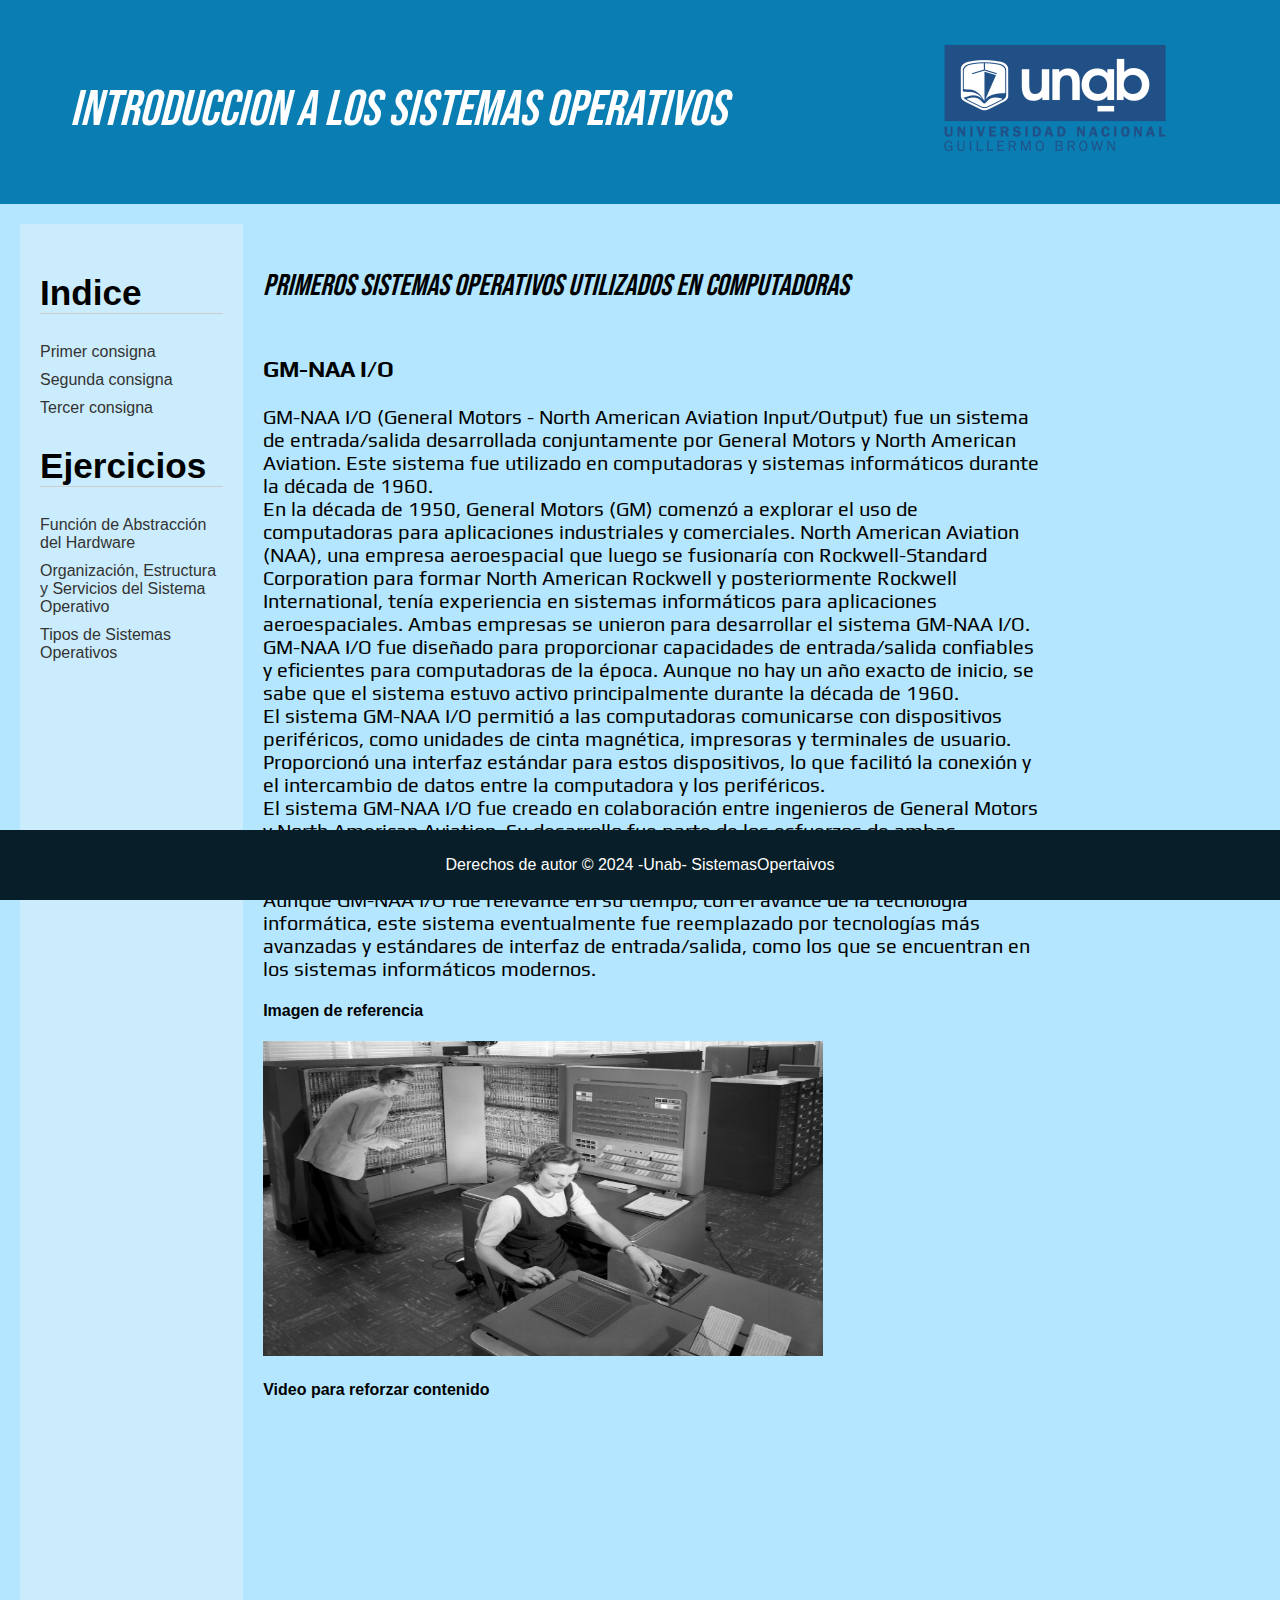
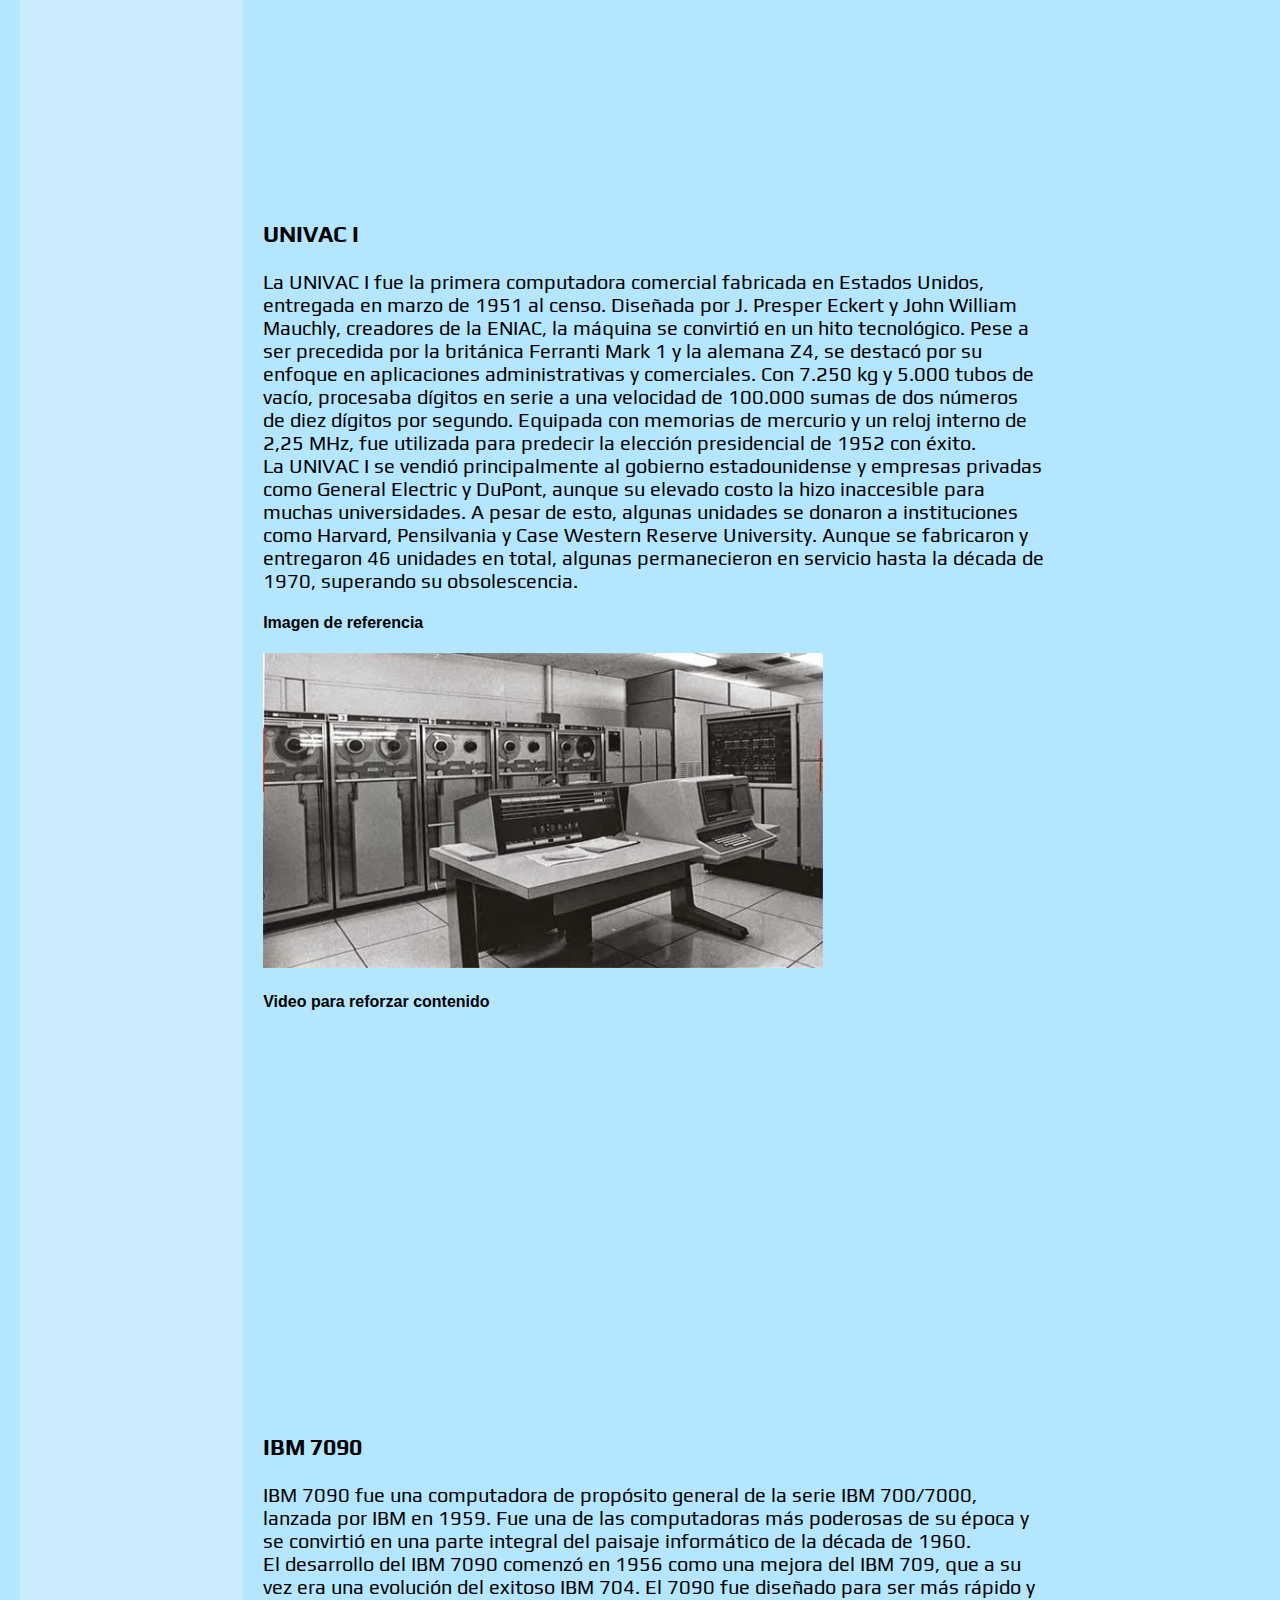
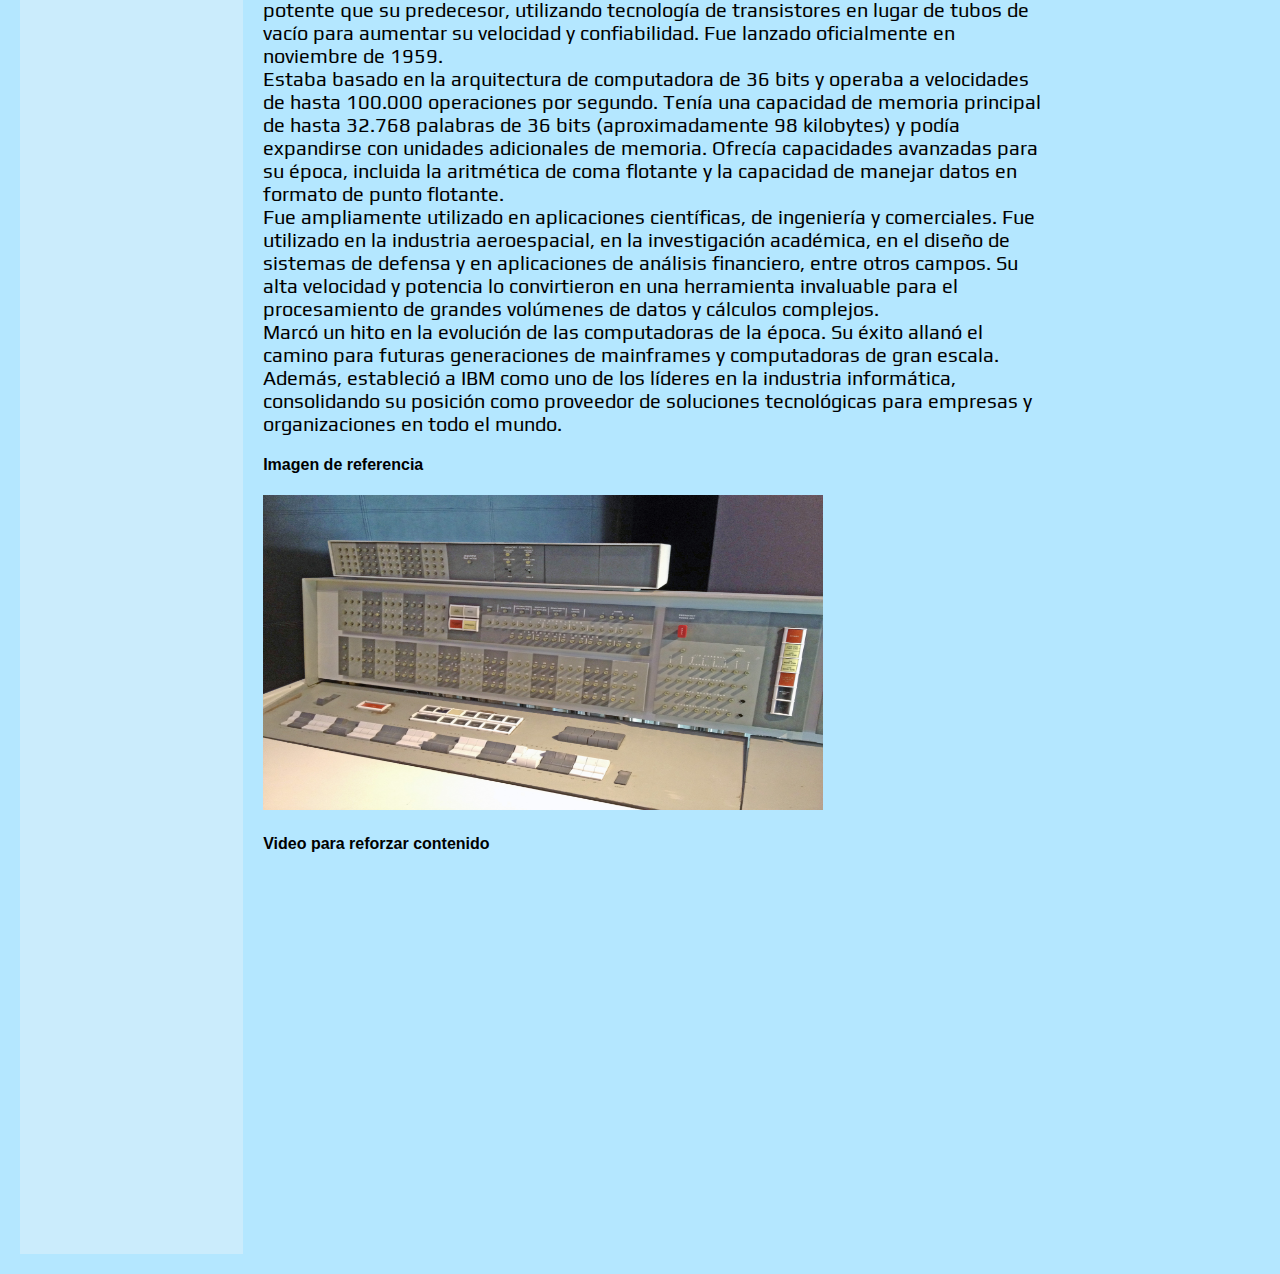
==== Tp1/index.html @ a174c9ca "fisrt commit" ====
<!DOCTYPE html>
<html lang="es">
<head>
  <meta charset="UTF-8">
  <title>SistemasOpertativos</title>
  <link rel="stylesheet" href="styles.css">
  <link rel="preconnect" href="https://fonts.googleapis.com">
<link rel="preconnect" href="https://fonts.gstatic.com" crossorigin>
<link href="https://fonts.googleapis.com/css2?family=Lora:ital,wght@0,400..700;1,400..700&family=Oswald:wght@200..700&family=Source+Code+Pro:ital,wght@0,200..900;1,200..900&display=swap" rel="stylesheet">
<link href="https://fonts.googleapis.com/css2?family=Bebas+Neue&family=Lora:ital,wght@0,400..700;1,400..700&family=Oswald:wght@200..700&family=Pixelify+Sans:wght@400..700&family=Source+Code+Pro:ital,wght@0,200..900;1,200..900&display=swap" rel="stylesheet">
<link href="https://fonts.googleapis.com/css2?family=Nanum+Gothic+Coding&family=Play:wght@400;700&display=swap" rel="stylesheet">
</head>
<body>
  <header>
    <h1>Introduccion a los sistemas operativos</h1>
    <img src="img/Logo2.png" alt="Logo" class="logo-derecha">
  </header>
  <div class="container">
    <aside>
      <h2>Indice</h2>
      <ul>
        <li><a href="index.html">Primer consigna</a></li>
        <li><a href="segunda.html">Segunda consigna</a></li>
        <li><a href="tercera.html">Tercer consigna</a></li>
        
      </ul>
      <h2>Ejercicios</h2>
      <ul>
        <li><a href="ejer1.html">Función de Abstracción del Hardware</a></li>
        <li><a href="ejer2.html">Organización, Estructura y Servicios del Sistema Operativo</a></li>
        <li><a href="ejer3.html">Tipos de Sistemas Operativos</a></li>
        
      </ul>
   
    </aside>
  
    <main>
      <article>
        <h2>Primeros sistemas operativos utilizados en computadoras</h2>
        <br />
        <h3>GM-NAA I/O</h3>
        <p class="p1">GM-NAA I/O (General Motors - North American Aviation Input/Output) fue un sistema de entrada/salida desarrollada conjuntamente por General Motors y North American Aviation. Este sistema fue utilizado en computadoras y sistemas informáticos durante la década de 1960. <br>
            En la década de 1950, General Motors (GM) comenzó a explorar el uso de computadoras para aplicaciones industriales y comerciales. North American Aviation (NAA), una empresa aeroespacial que luego se fusionaría con Rockwell-Standard Corporation para formar North American Rockwell y posteriormente Rockwell International, tenía experiencia en sistemas informáticos para aplicaciones aeroespaciales. Ambas empresas se unieron para desarrollar el sistema GM-NAA I/O.<br>
            GM-NAA I/O fue diseñado para proporcionar capacidades de entrada/salida confiables y eficientes para computadoras de la época. Aunque no hay un año exacto de inicio, se sabe que el sistema estuvo activo principalmente durante la década de 1960.<br>
            El sistema GM-NAA I/O permitió a las computadoras comunicarse con dispositivos periféricos, como unidades de cinta magnética, impresoras y terminales de usuario. Proporcionó una interfaz estándar para estos dispositivos, lo que facilitó la conexión y el intercambio de datos entre la computadora y los periféricos.<br>
            El sistema GM-NAA I/O fue creado en colaboración entre ingenieros de General Motors y North American Aviation. Su desarrollo fue parte de los esfuerzos de ambas empresas para avanzar en la informática y la automatización en sus respectivos campos de aplicación.<br>
            Aunque GM-NAA I/O fue relevante en su tiempo, con el avance de la tecnología informática, este sistema eventualmente fue reemplazado por tecnologías más avanzadas y estándares de interfaz de entrada/salida, como los que se encuentran en los sistemas informáticos modernos.<br>
            </p>
            <h4>Imagen de referencia</h4>
            <img width="560" height="315" src="img/gm.jpg" alt="Imagen 2"> <br>
            <h4>Video para reforzar contenido</h4>
        <iframe width="560" height="315" src="https://www.youtube.com/embed/p0y1omzGILQ?si=eVUx4_5X6yZoQ4wG" title="YouTube video player" frameborder="0" allow="accelerometer; autoplay; clipboard-write; encrypted-media; gyroscope; picture-in-picture; web-share" referrerpolicy="strict-origin-when-cross-origin" allowfullscreen></iframe>
      </article>
      <article>
        <br>
        <h3>UNIVAC I</h3>
        <p class="p1">La UNIVAC I fue la primera computadora comercial fabricada en Estados Unidos, entregada en marzo de 1951 al censo. Diseñada por J. Presper Eckert y John William Mauchly, creadores de la ENIAC, la máquina se convirtió en un hito tecnológico. Pese a ser precedida por la británica Ferranti Mark 1 y la alemana Z4, se destacó por su enfoque en aplicaciones administrativas y comerciales. Con 7.250 kg y 5.000 tubos de vacío, procesaba dígitos en serie a una velocidad de 100.000 sumas de dos números de diez dígitos por segundo. Equipada con memorias de mercurio y un reloj interno de 2,25 MHz, fue utilizada para predecir la elección presidencial de 1952 con éxito.<br>
            La UNIVAC I se vendió principalmente al gobierno estadounidense y empresas privadas como General Electric y DuPont, aunque su elevado costo la hizo inaccesible para muchas universidades. A pesar de esto, algunas unidades se donaron a instituciones como Harvard, Pensilvania y Case Western Reserve University. Aunque se fabricaron y entregaron 46 unidades en total, algunas permanecieron en servicio hasta la década de 1970, superando su obsolescencia.</p>
            <h4>Imagen de referencia</h4>
            <img width="560" height="315" src="img/unia.jpeg" alt="Imagen 2"> <br>
            <h4>Video para reforzar contenido</h4>
        <iframe width="560" height="315" src="https://www.youtube.com/embed/qB3Ho7ocXr8?si=7YgesKEclkZLAy5e" title="YouTube video player" frameborder="0" allow="accelerometer; autoplay; clipboard-write; encrypted-media; gyroscope; picture-in-picture; web-share" referrerpolicy="strict-origin-when-cross-origin" allowfullscreen></iframe>
      </article>
      <article>
        <br>
        <h3>IBM 7090</h3>
        <p class="p1"> IBM 7090 fue una computadora de propósito general de la serie IBM 700/7000, lanzada por IBM en 1959. Fue una de las computadoras más poderosas de su época y se convirtió en una parte integral del paisaje informático de la década de 1960.<br>
            El desarrollo del IBM 7090 comenzó en 1956 como una mejora del IBM 709, que a su vez era una evolución del exitoso IBM 704. El 7090 fue diseñado para ser más rápido y potente que su predecesor, utilizando tecnología de transistores en lugar de tubos de vacío para aumentar su velocidad y confiabilidad. Fue lanzado oficialmente en noviembre de 1959.<br>
            Estaba basado en la arquitectura de computadora de 36 bits y operaba a velocidades de hasta 100.000 operaciones por segundo. Tenía una capacidad de memoria principal de hasta 32.768 palabras de 36 bits (aproximadamente 98 kilobytes) y podía expandirse con unidades adicionales de memoria. Ofrecía capacidades avanzadas para su época, incluida la aritmética de coma flotante y la capacidad de manejar datos en formato de punto flotante.<br>
            Fue ampliamente utilizado en aplicaciones científicas, de ingeniería y comerciales. Fue utilizado en la industria aeroespacial, en la investigación académica, en el diseño de sistemas de defensa y en aplicaciones de análisis financiero, entre otros campos. Su alta velocidad y potencia lo convirtieron en una herramienta invaluable para el procesamiento de grandes volúmenes de datos y cálculos complejos.<br>
            Marcó un hito en la evolución de las computadoras de la época. Su éxito allanó el camino para futuras generaciones de mainframes y computadoras de gran escala. Además, estableció a IBM como uno de los líderes en la industria informática, consolidando su posición como proveedor de soluciones tecnológicas para empresas y organizaciones en todo el mundo.<br>
            </p>
            <h4>Imagen de referencia</h4>
            <img width="560" height="315" src="img/ibm.jpeg" alt="Imagen 2"> <br>
            <h4>Video para reforzar contenido</h4>
        <iframe width="560" height="315" src="https://www.youtube.com/embed/smNWV7RKQHs?si=0sMW5S5LJgwMb_af" title="YouTube video player" frameborder="0" allow="accelerometer; autoplay; clipboard-write; encrypted-media; gyroscope; picture-in-picture; web-share" referrerpolicy="strict-origin-when-cross-origin" allowfullscreen></iframe>
      </article>
     
    </main>
  </div>
  <footer>
    <p class="foo">Derechos de autor © 2024 -Unab- SistemasOpertaivos</p>
  </footer>
</body>
</html>
---- Tp1/styles.css ----
body {
    font-family: Arial, sans-serif;
    margin: 0;
    padding: 0;
    background-color: #b4e7ff; 
   }
  
  
  header {
    background-color: #0a7db3;
    color: #fff;
    padding: 30px;
    text-align: center;
    overflow: hidden;
  }
    h1 {
      font-family: "Bebas Neue", sans-serif;
      font-weight: 500;
      font-style: italic;
      float: left; 
      margin-left: 40px; 
      margin-top: 50px;
      font-size: 50px;
      
    }
  .logo-derecha {
    float: right;
    margin-right: 70px;

  }
  .container {
    display: flex;
    margin: 20px;
  }
  
  aside {
    width: 15%;
    background-color: #cbecfc;
    padding: 20px;
  }
  
  aside h2 {
    font-size: 2.2em;
    border-bottom: 1px solid #ccc;
  }
  
  aside ul {
    list-style-type: none;
    padding: 0;
  }
  
  aside li {
    margin-bottom: 10px;
  }
  
  aside li a {
    text-decoration: none;
    color: #333;
  }
  
  main {
    width: 80%;
    padding: 20px;
  }
  
  article {
    margin-bottom: 40px;
  }
  
  article h2 {
    font-family: "Bebas Neue", sans-serif;;
    font-weight: 400;
    font-style: italic;
    margin-bottom: 10px;
    font-size: 30px;
  }
  article h3{
    font-family: "Play", sans-serif;
    font-size: 23px;

    
  }
  .p1{
    font-family: "Play", sans-serif;
    margin-right: 20%;
    font-size: 20px;
  }
  footer {
    background-color:#081f29;
    color: #fff;
    text-align: center;
    padding: 10px 0;
    position: fixed;
    bottom: 0;
    width: 100%;
  }
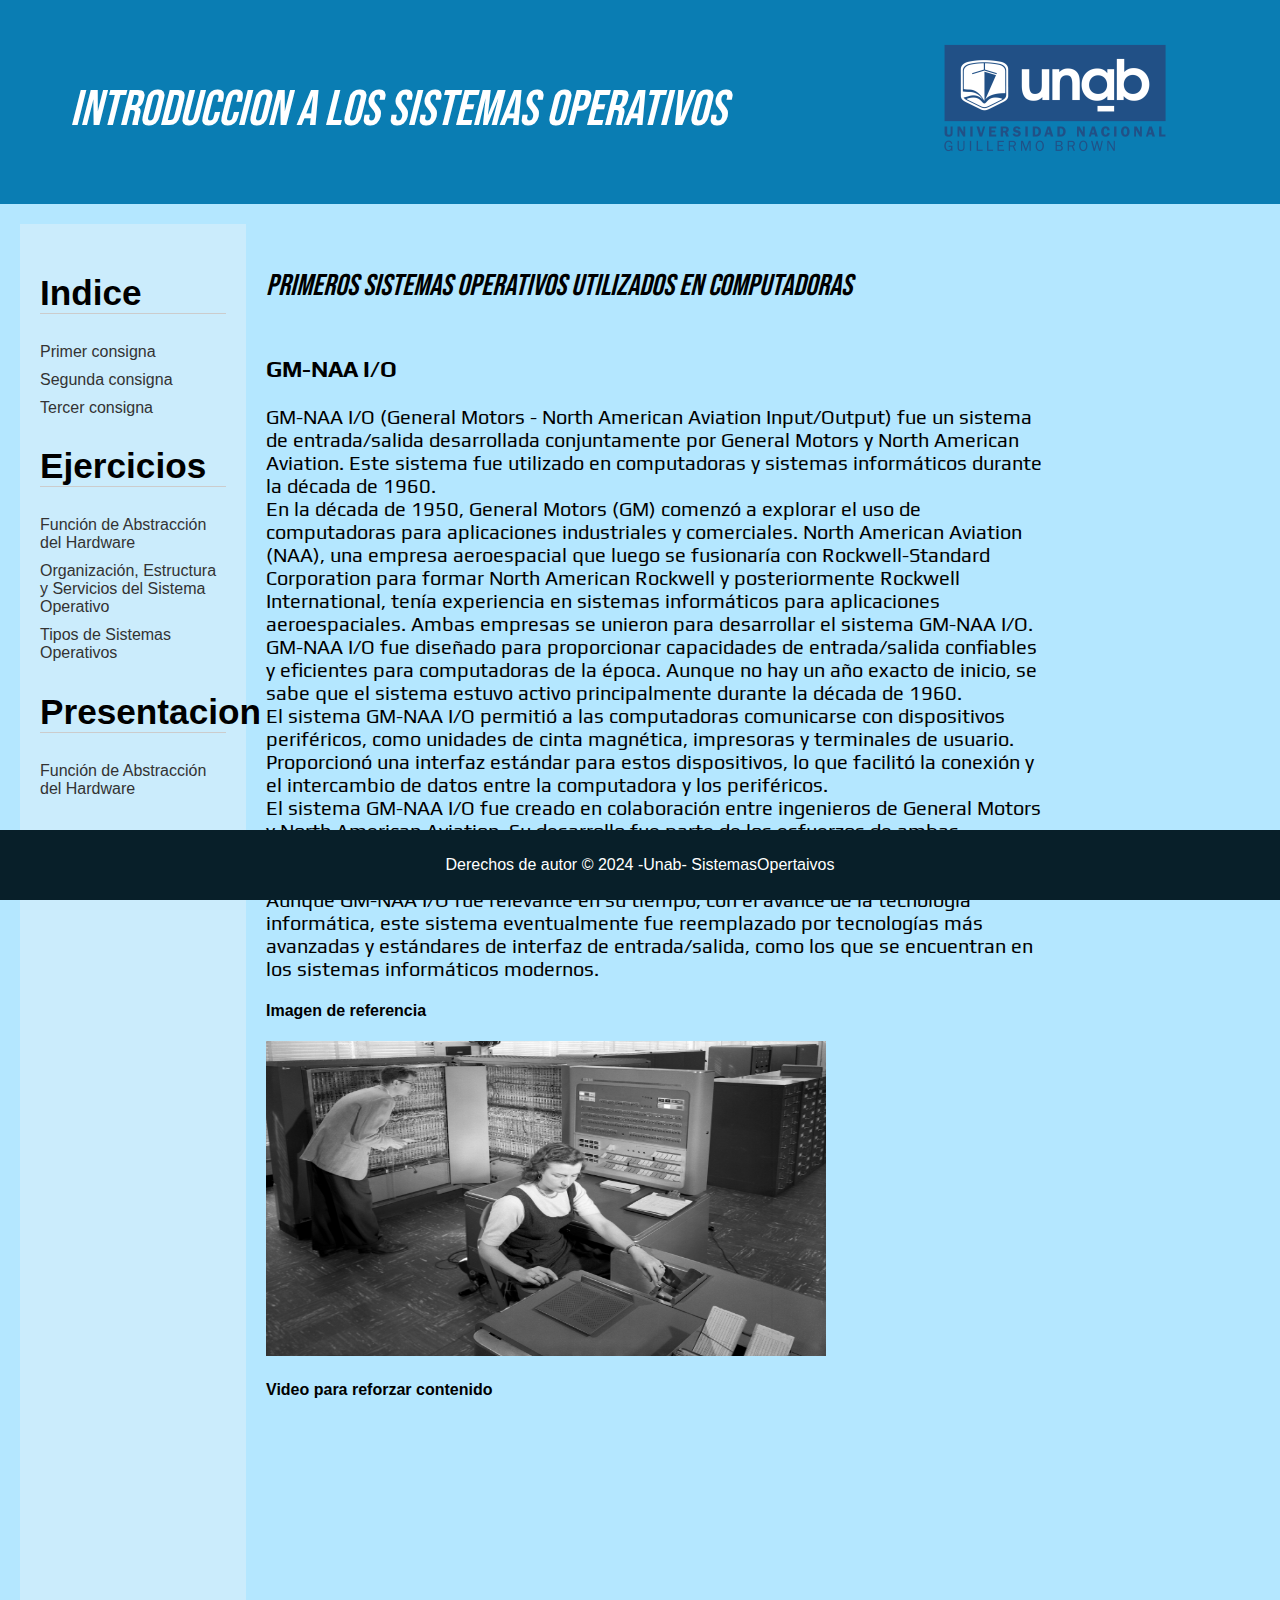
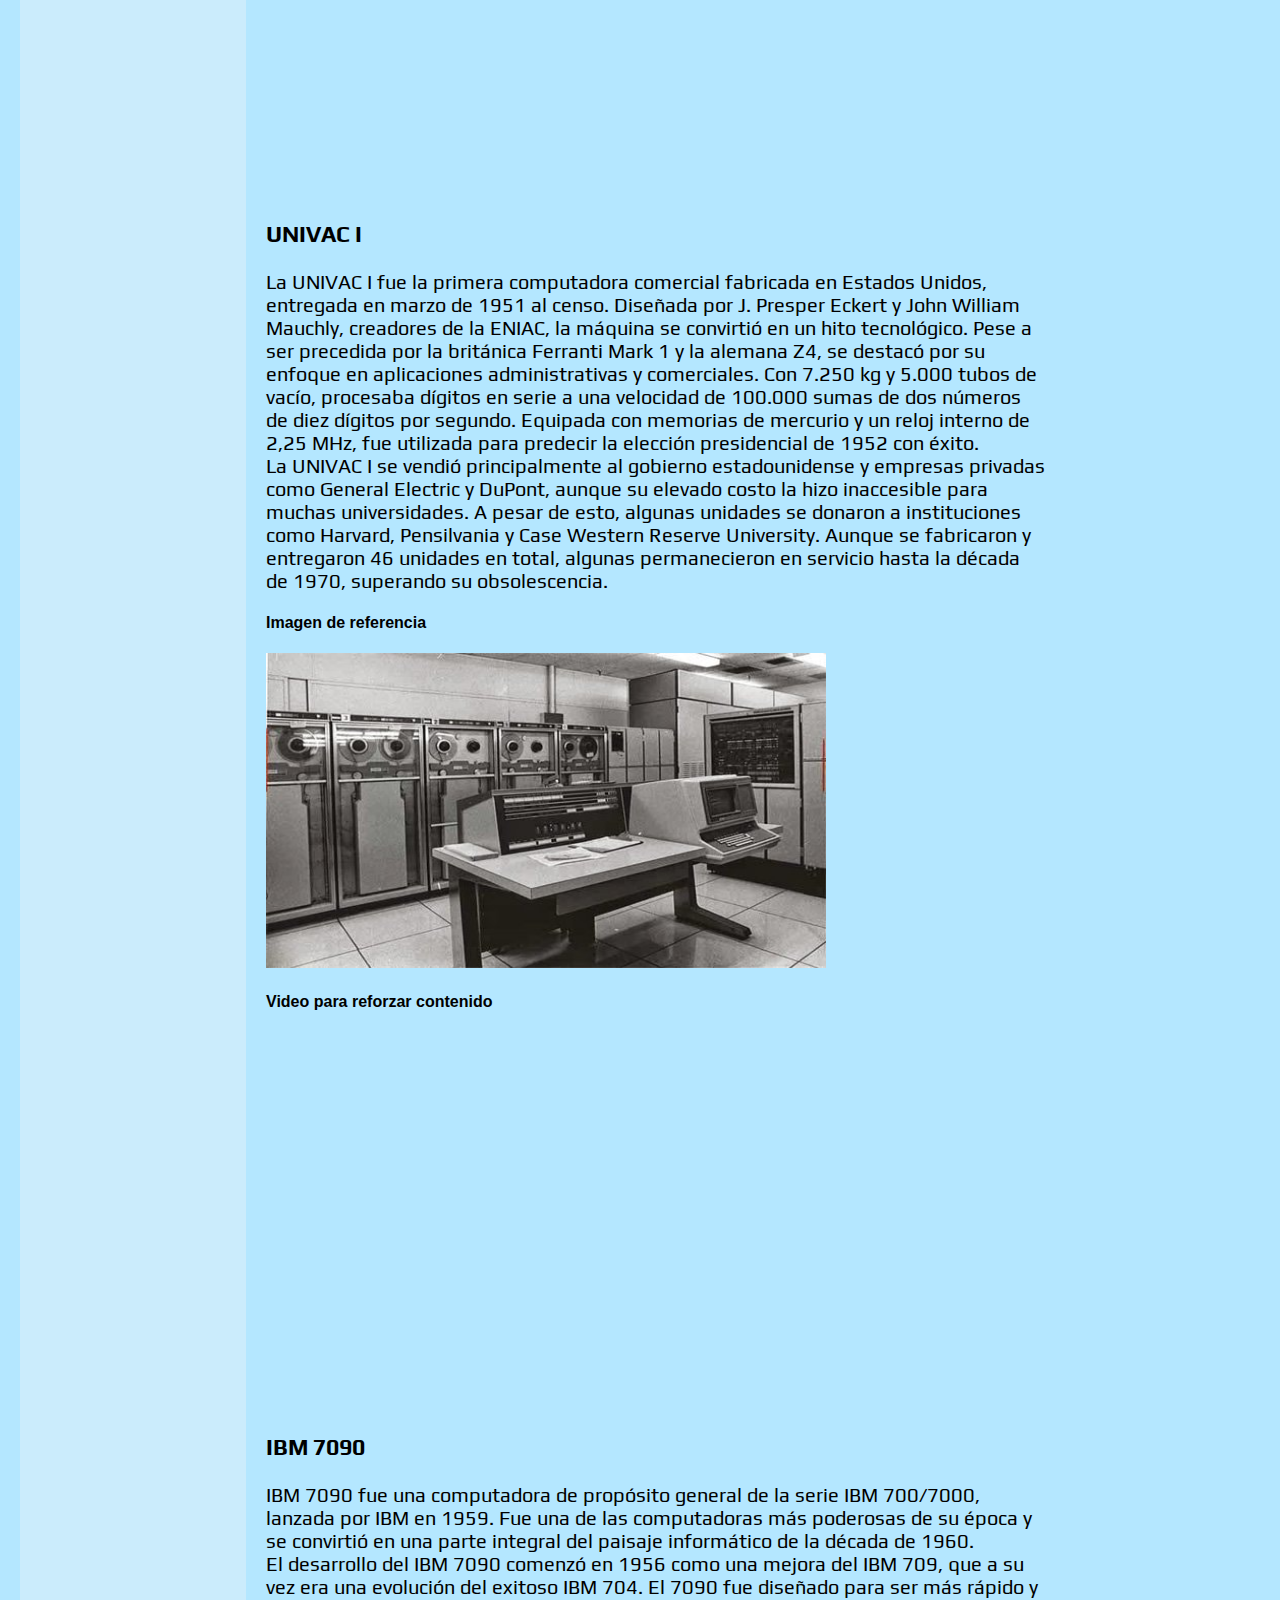
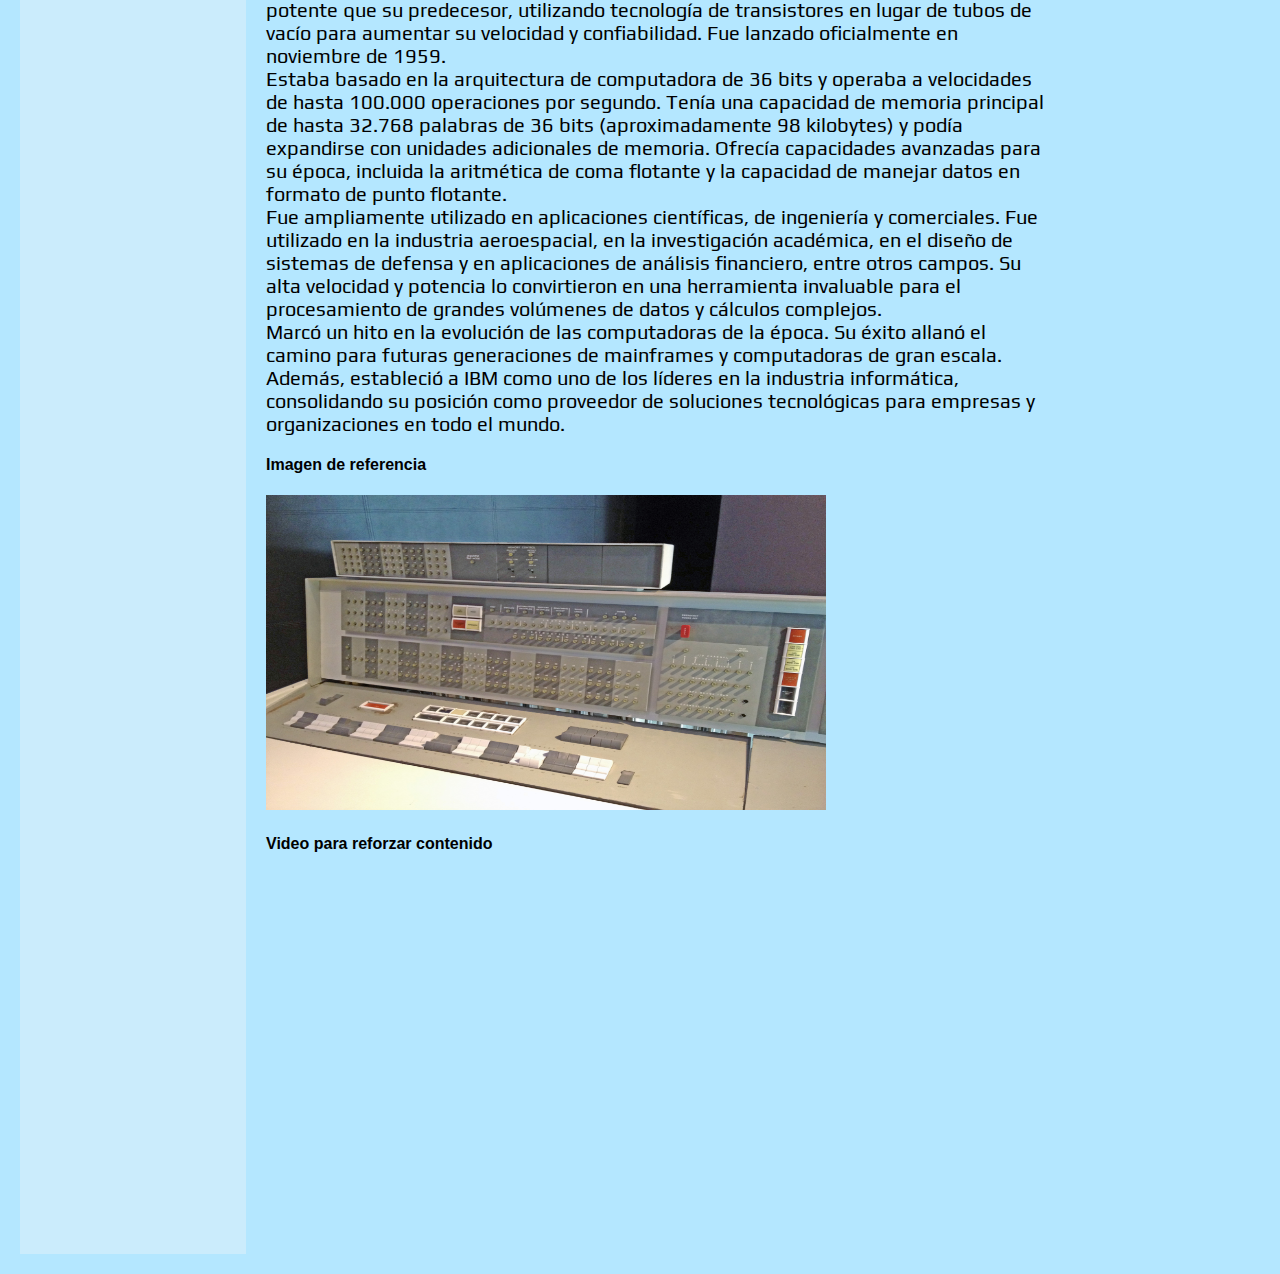
==== commit b90ea17c: "agreguePresentacion" ====
--- a/Tp1/index.html
+++ b/Tp1/index.html
@@ -31,8 +31,11 @@
         <li><a href="ejer3.html">Tipos de Sistemas Operativos</a></li>
         
       </ul>
-   
-    </aside>
+      <h2>Presentacion</h2>
+      <ul>
+      <li><a href="ejer1.html">Función de Abstracción del Hardware</a>
+      </ul>
+      </aside>
   
     <main>
       <article>
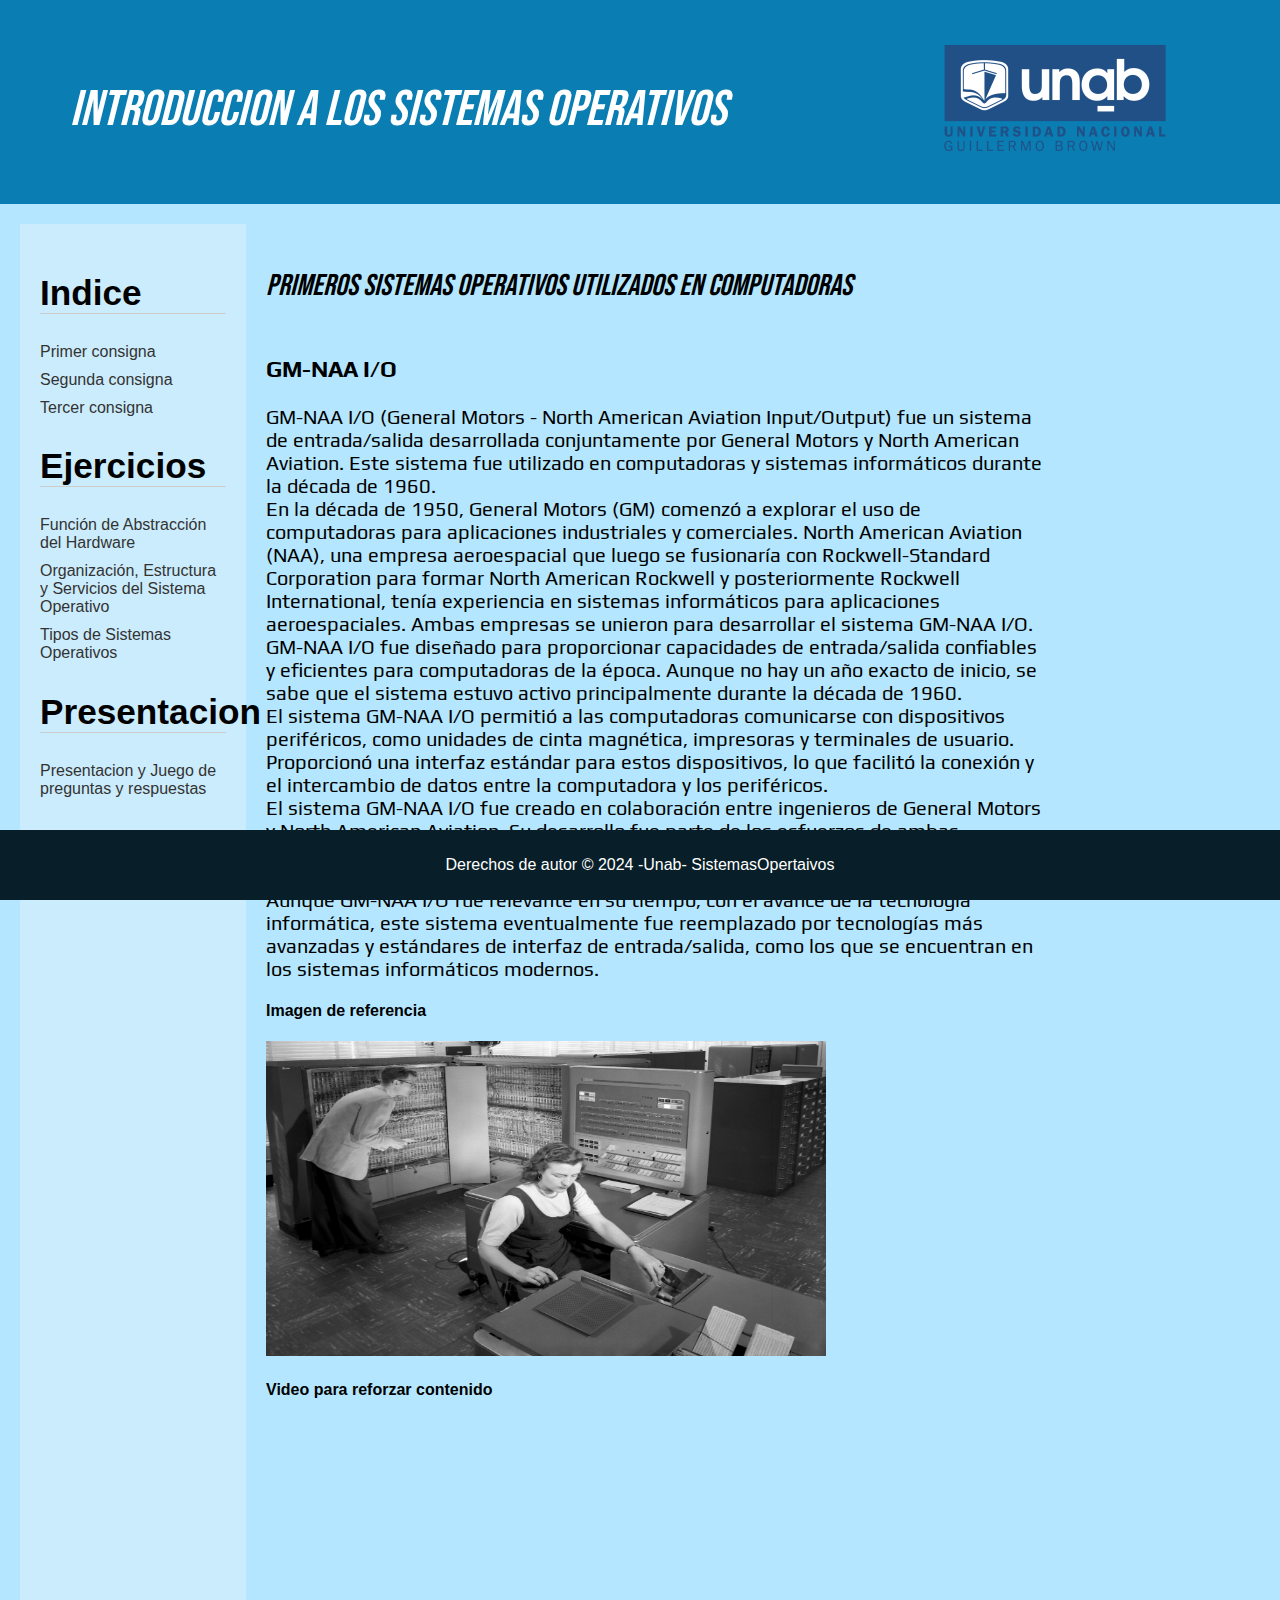
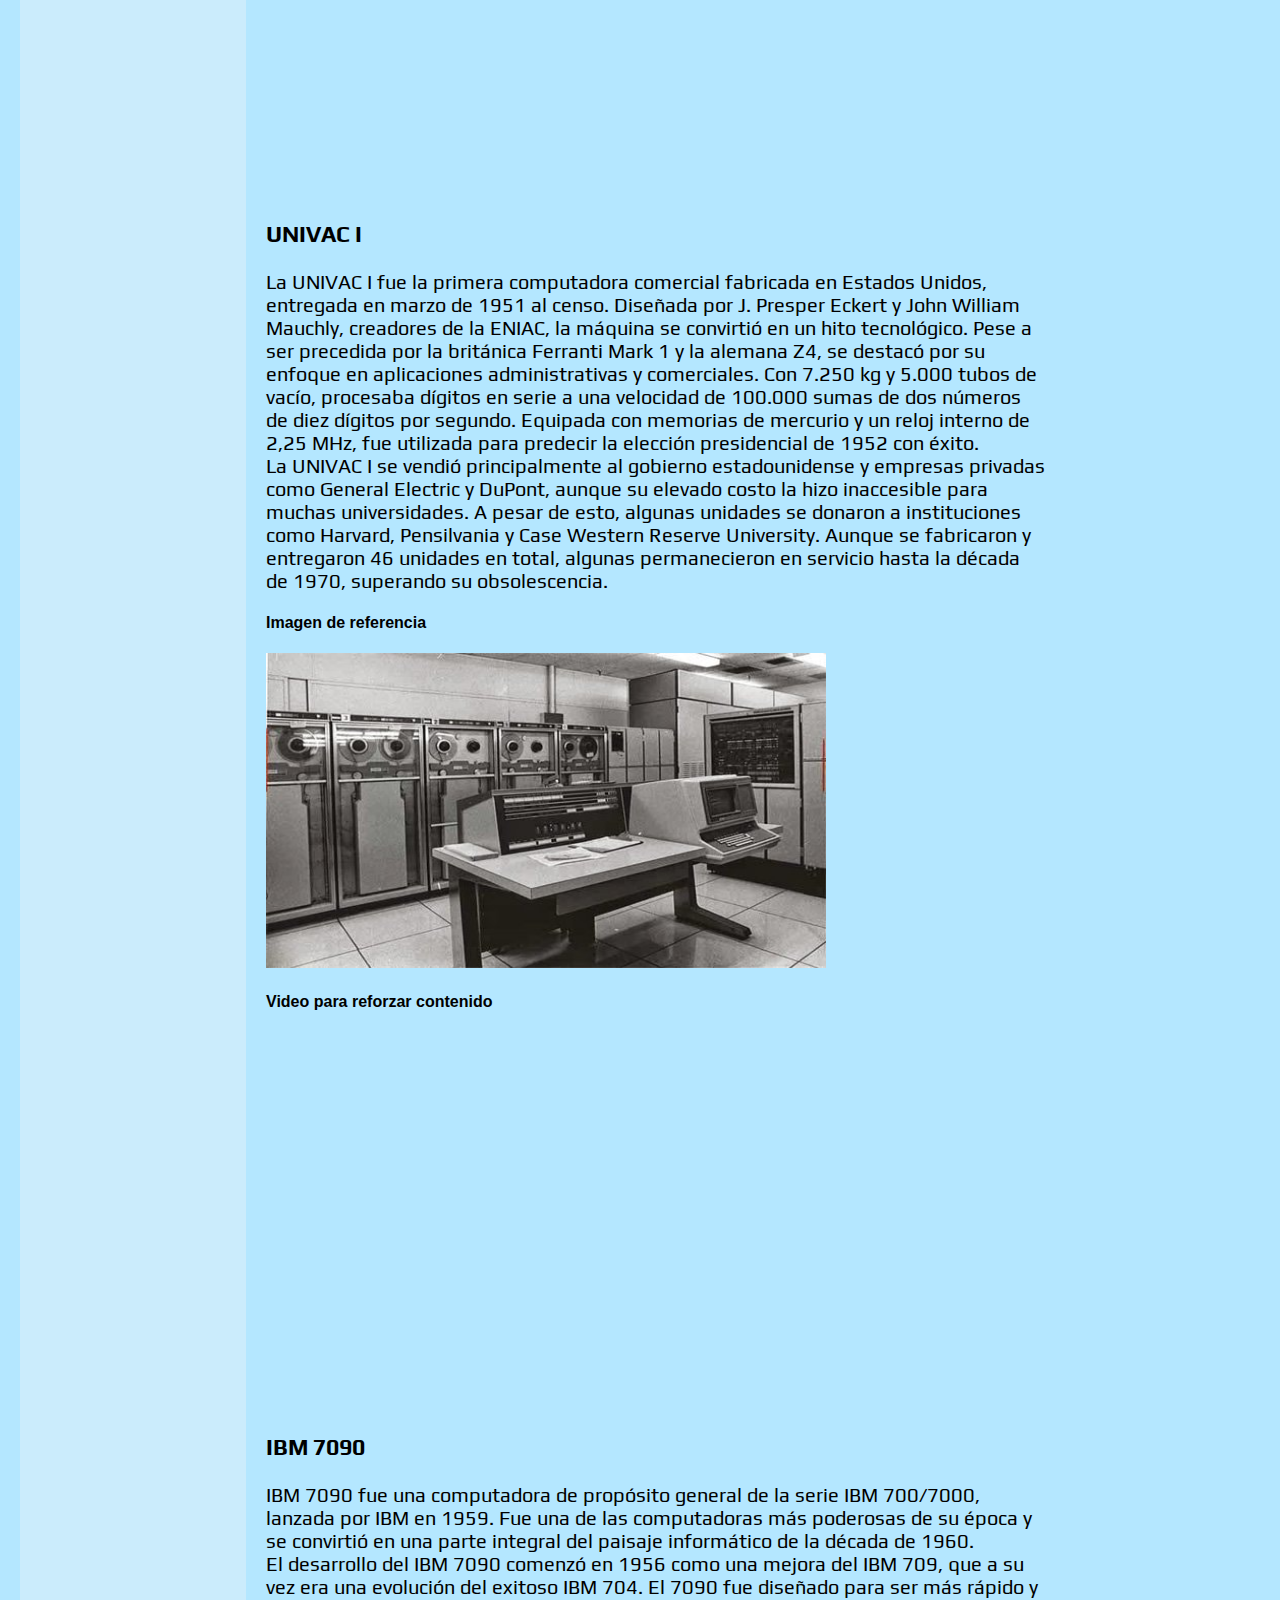
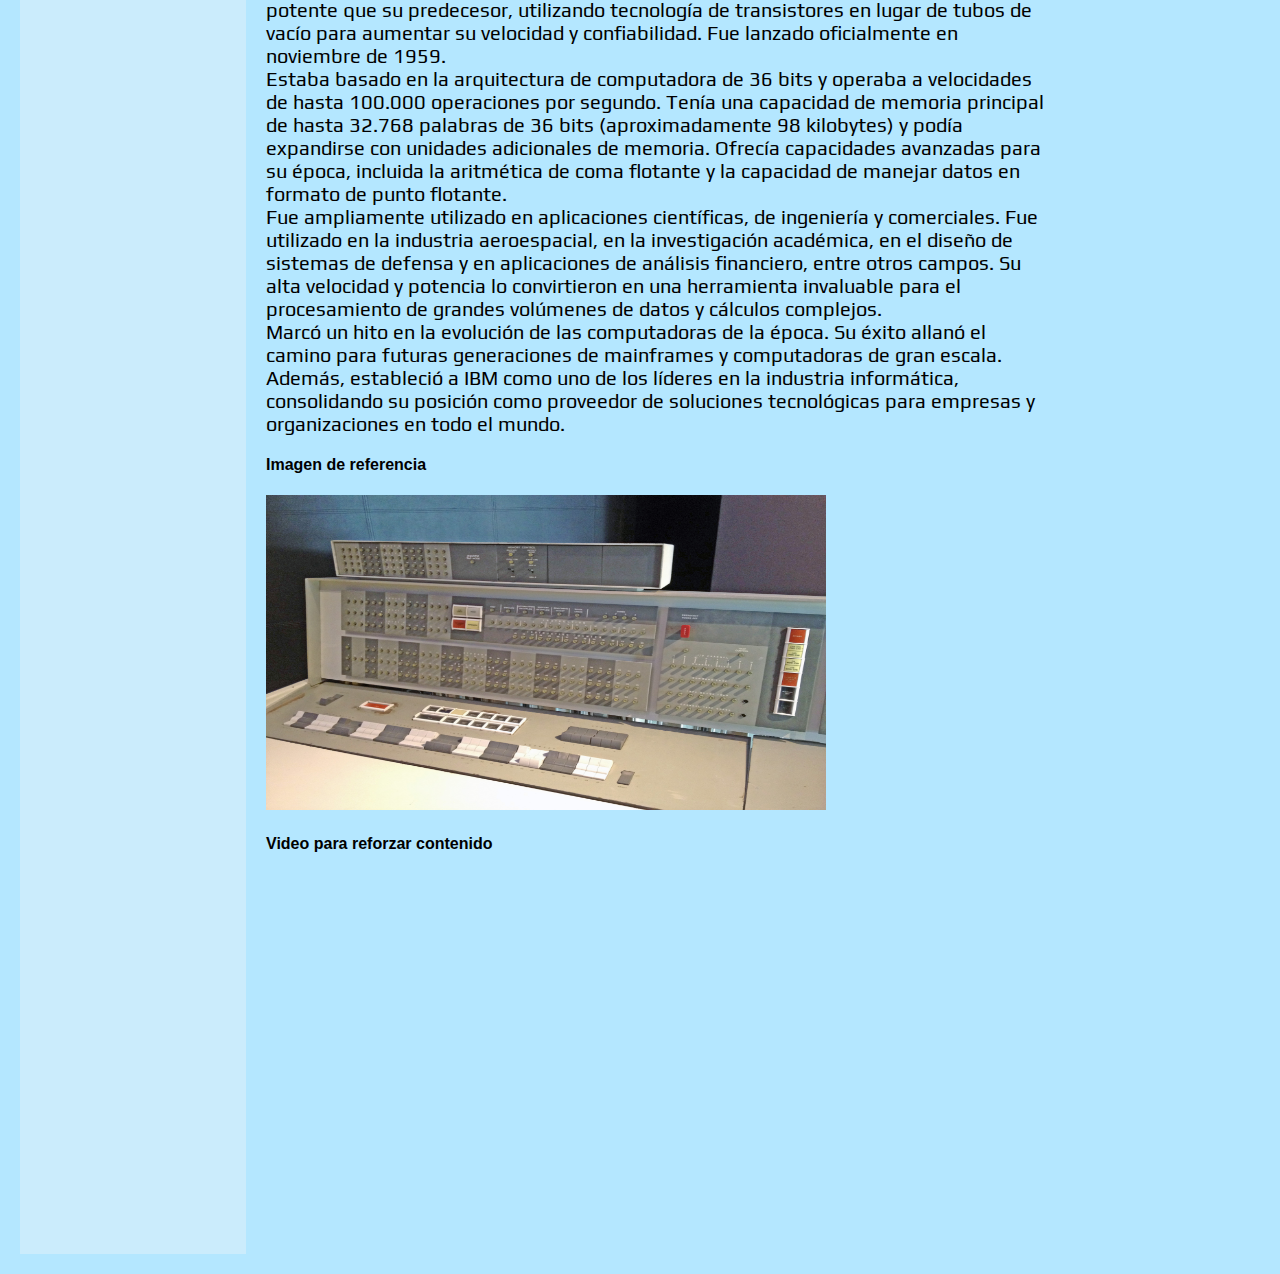
==== commit fb0db02c: "sumaCarruselAlCodigo" ====
--- a/Tp1/index.html
+++ b/Tp1/index.html
@@ -33,7 +33,7 @@
       </ul>
       <h2>Presentacion</h2>
       <ul>
-      <li><a href="ejer1.html">Función de Abstracción del Hardware</a>
+      <li><a href="expo_oral.html">Presentacion y Juego de preguntas y respuestas</a>
       </ul>
       </aside>
   
